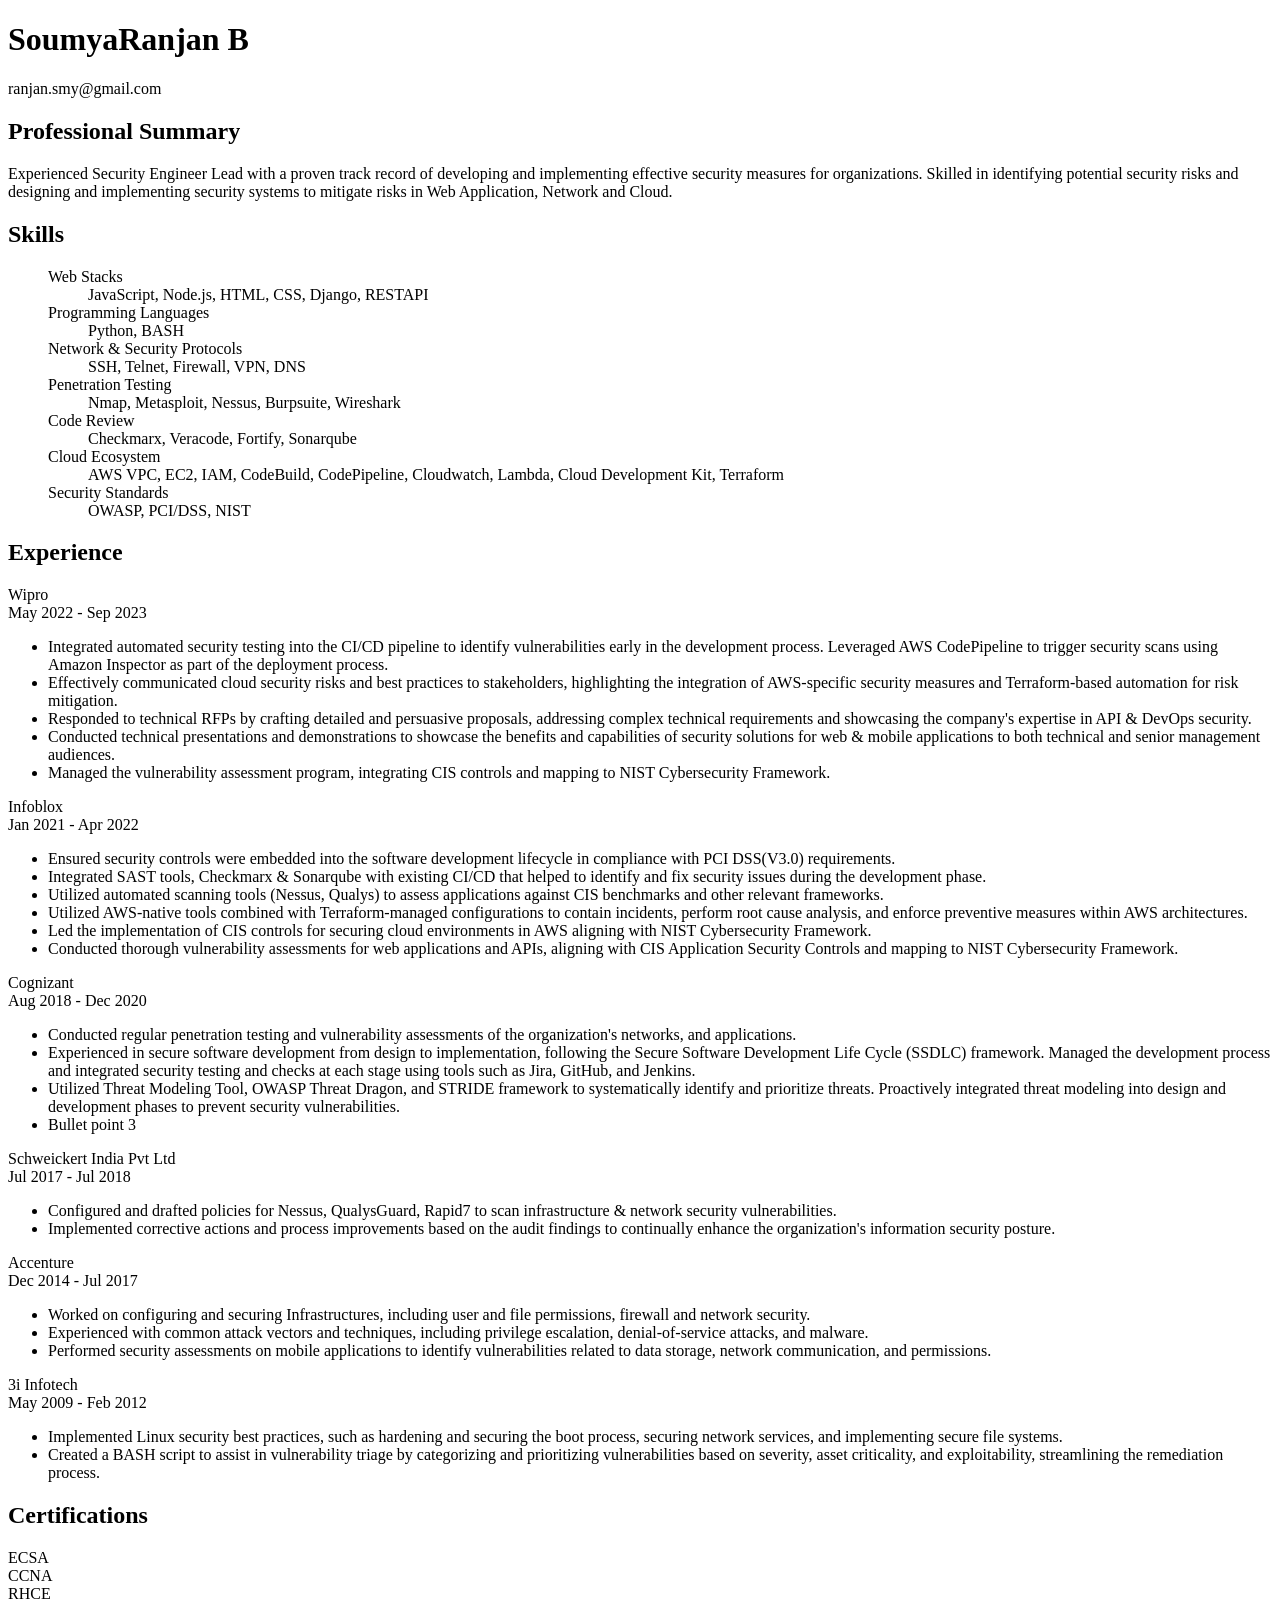
==== index.html @ 663c3d23 "Rename resume.html to index.html" ====
<!DOCTYPE html>
<html lang="en">
<head>
    <meta charset="UTF-8">
    <meta name="viewport" content="width=device-width, initial-scale=1.0">
    <link rel="stylesheet" href="style.css">
    <title>Resume SoumyaRanjanB</title>
</head>
<body>
    <header>
        <h1 class="center">SoumyaRanjan B</h1>
        <p class="center">ranjan.smy@gmail.com</p>
    </header>

    <section class="summary">
        <h2>Professional Summary</h2>
        <p>Experienced Security Engineer Lead with a proven track record of developing and implementing effective security measures for organizations. Skilled in identifying potential security risks and designing and implementing security systems to mitigate risks in Web Application, Network and Cloud.</p>
    </section>
        <section class="skills">
        <h2>Skills</h2>
        <ul>
        <!--<li>Skill 1</li>
            <li>Skill 2</li>
            <li>Skill 3</li> -->
            <dl>
            <dt>Web Stacks</dt>
            <dd>JavaScript, Node.js, HTML, CSS, Django, RESTAPI</dd>

            <dt>Programming Languages</dt>
            <dd>Python, BASH</dd>

            <dt>Network & Security Protocols</dt>
            <dd>SSH, Telnet, Firewall, VPN, DNS</dd>

            <dt>Penetration Testing</dt>
            <dd>Nmap, Metasploit, Nessus, Burpsuite, Wireshark</dd>

            <dt>Code Review</dt>
            <dd>Checkmarx, Veracode, Fortify, Sonarqube</dd>

            <dt>Cloud Ecosystem</dt>
            <dd>AWS VPC, EC2, IAM, CodeBuild, CodePipeline, Cloudwatch, Lambda, Cloud Development Kit, Terraform </dd>

            <dt>Security Standards</dt>
            <dd>OWASP, PCI/DSS, NIST</dd>
            <!-- Add more skills as needed -->
            </dl>
            <!-- Add more skills as needed -->
        </ul>
    </section>
    <section class="experience" id="experience">
        <h2>Experience</h2>
        <div class="experience-stack">
            <div class="job">
                <div class="company">Wipro</div>
                <div class="tenure">May 2022 - Sep 2023</div>
                <ul>
                    <li>Integrated automated security testing into the CI/CD pipeline to identify vulnerabilities early in the development process. Leveraged AWS CodePipeline to trigger security scans using Amazon Inspector as part of the deployment process.</li>
                    <li>Effectively communicated cloud security risks and best practices to stakeholders, highlighting the integration of AWS-specific security measures and Terraform-based automation for risk mitigation.</li>
                    <li>Responded to technical RFPs by crafting detailed and persuasive proposals, addressing complex technical requirements and showcasing the company's expertise in API & DevOps security.</li>
                    <li>Conducted technical presentations and demonstrations to showcase the benefits and capabilities of security solutions for web & mobile applications to both technical and senior management audiences.</li>
                    <li>Managed the vulnerability assessment program, integrating CIS controls and mapping to NIST Cybersecurity Framework.</li>
                </ul>
            </div>

            <div class="job">
                <div class="company">Infoblox</div>
                <div class="tenure">Jan 2021 - Apr 2022</div>
                <ul>
                    <li>Ensured security controls were embedded into the software development lifecycle in compliance with PCI DSS(V3.0) requirements.</li>
                    <li>Integrated SAST tools, Checkmarx & Sonarqube with existing CI/CD that helped to identify and fix security issues during the development phase.</li>
                    <li>Utilized automated scanning tools (Nessus, Qualys) to assess applications against CIS benchmarks and other relevant frameworks.</li>
                    <li>Utilized AWS-native tools combined with Terraform-managed configurations to contain incidents, perform root cause analysis, and enforce preventive measures within AWS architectures.</li>
                    <li>Led the implementation of CIS controls for securing cloud environments in AWS aligning with NIST Cybersecurity Framework.</li>
                    <li>Conducted thorough vulnerability assessments for web applications and APIs, aligning with CIS Application Security Controls and mapping to NIST Cybersecurity Framework.</li>
                </ul>
            </div>

            <div class="job">
                <div class="company">Cognizant</div>
                <div class="tenure">Aug 2018 - Dec 2020</div>
                <ul>
                    <li>Conducted regular penetration testing and vulnerability assessments of the organization's networks, and applications.</li>
                    <li>Experienced in secure software development from design to implementation, following the Secure Software Development Life Cycle (SSDLC) framework. Managed the development process and integrated security testing and checks at each stage using tools such as Jira, GitHub, and Jenkins.</li>
                    <li>Utilized Threat Modeling Tool, OWASP Threat Dragon, and STRIDE framework to systematically identify and prioritize threats. Proactively integrated threat modeling into design and development phases to prevent security vulnerabilities.</li>
                    <li>Bullet point 3</li>
                </ul>
            </div>
            <div class="job">
                <div class="company">Schweickert India Pvt Ltd</div>
                <div class="tenure">Jul 2017 - Jul 2018</div>
                <ul>
                    <li>Configured and drafted policies for Nessus, QualysGuard, Rapid7 to scan infrastructure & network security vulnerabilities.</li>
                    <li>Implemented corrective actions and process improvements based on the audit findings to continually enhance the organization's information security posture.</li>
                </ul>
            </div>
            <div class="job">
                <div class="company">Accenture</div>
                <div class="tenure">Dec 2014 - Jul 2017</div>
                <ul>
                    <li>Worked on configuring and securing Infrastructures, including user and file permissions, firewall and network security.</li>
                    <li>Experienced with common attack vectors and techniques, including privilege escalation, denial-of-service attacks, and malware.</li>
                    <li>Performed security assessments on mobile applications to identify vulnerabilities related to data storage, network communication, and permissions.</li>
                </ul>
            </div>
            <div class="job">
                <div class="company">3i Infotech</div>
                <div class="tenure">May 2009 - Feb 2012</div>
                <ul>
                    <li>Implemented Linux security best practices, such as hardening and securing the boot process, securing network services, and implementing secure file systems.</li>
                    <li>Created a BASH script to assist in vulnerability triage by categorizing and prioritizing vulnerabilities based on severity, asset criticality, and exploitability, streamlining the remediation process.</li>
                </ul>
            </div>
        </div>
    </section>
    <section class="certifications">
        <h2>Certifications</h2>
        <div class="certification">
            <div class="title">ECSA</div>
            <div class="title">CCNA</div>
            <div class="title">RHCE</div>
            <div class="title">CEH</div>
            <!-- <div class="issuer">EC- Council</div> -->
        </div>

        <div class="certification">
            
            <!-- <div class="issuer">Cisco</div> 
        </div>
        <div class="certification">
            <div class="title">RHCE</div>
            <div class="issuer">Redhat</div>
        </div>

        < Add more certification entries as needed -->
    </section>
    <script src="script.js"></script>
</body>
</html>
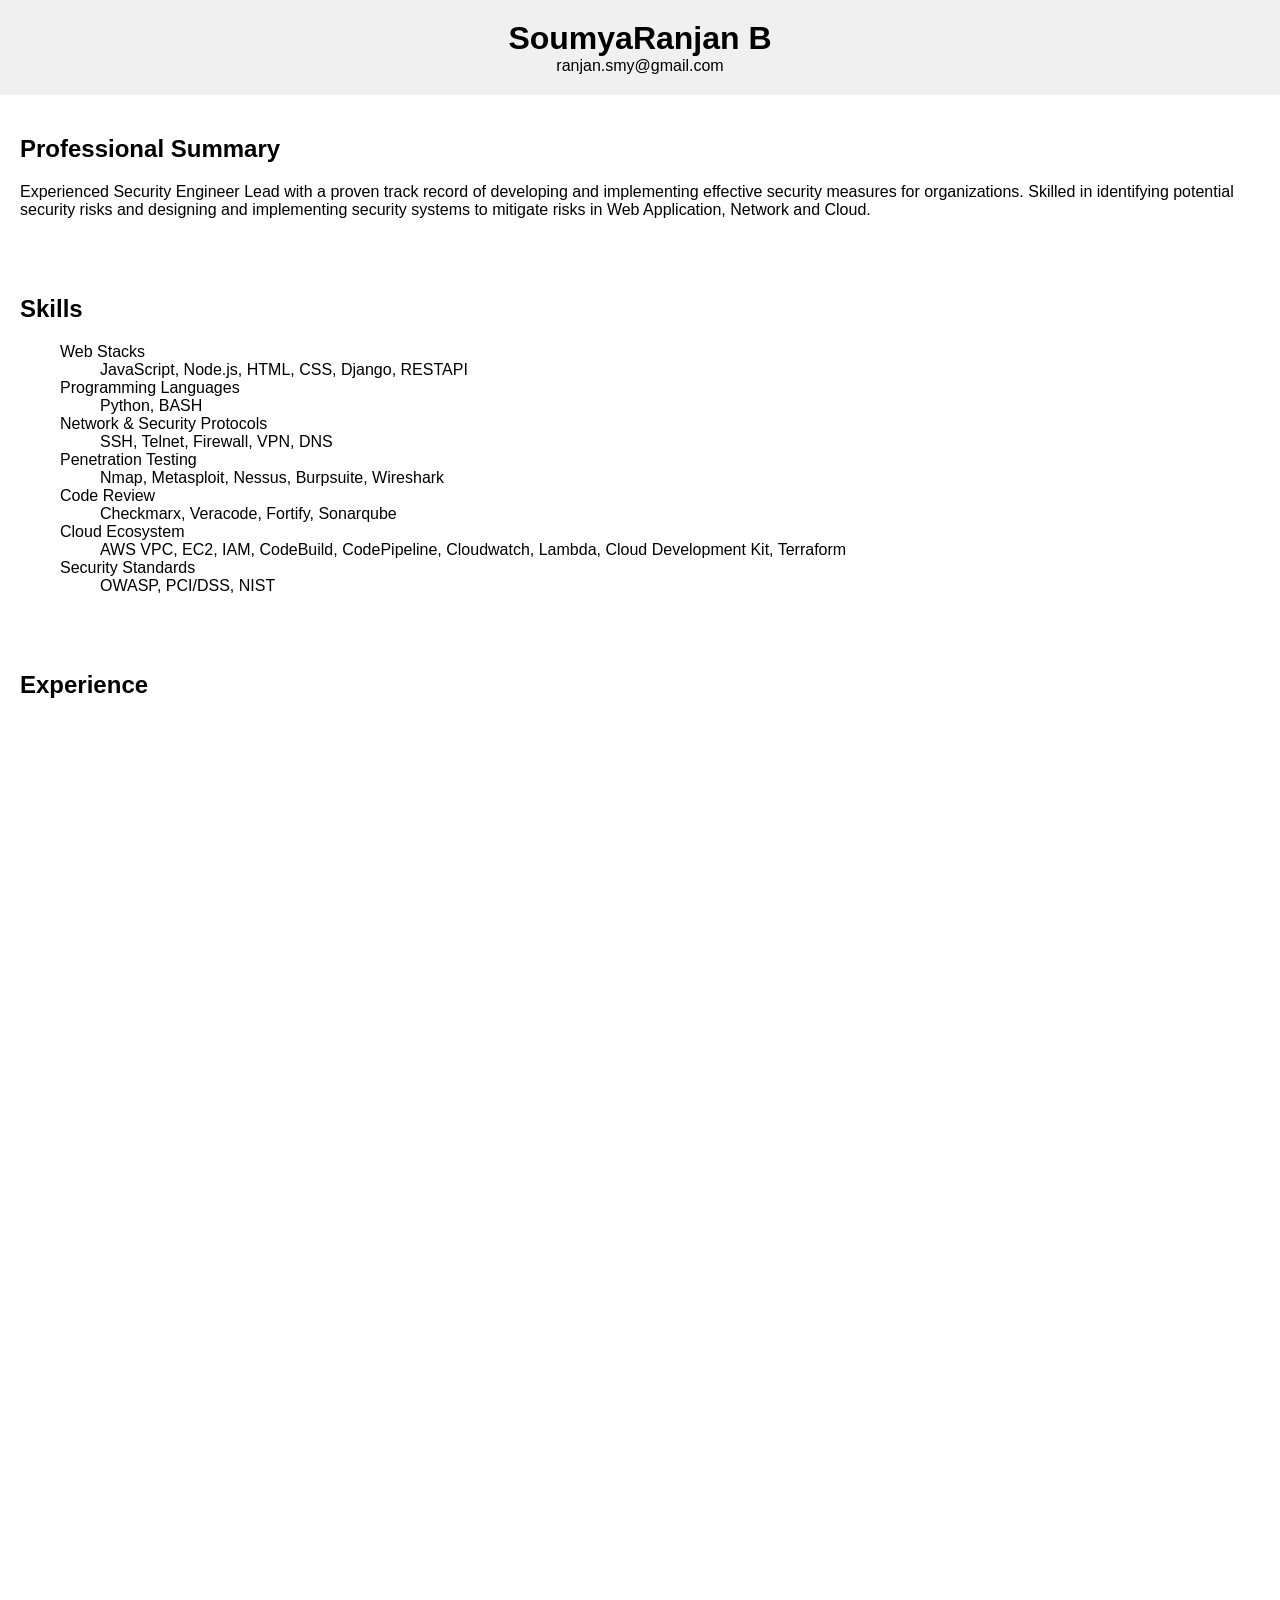
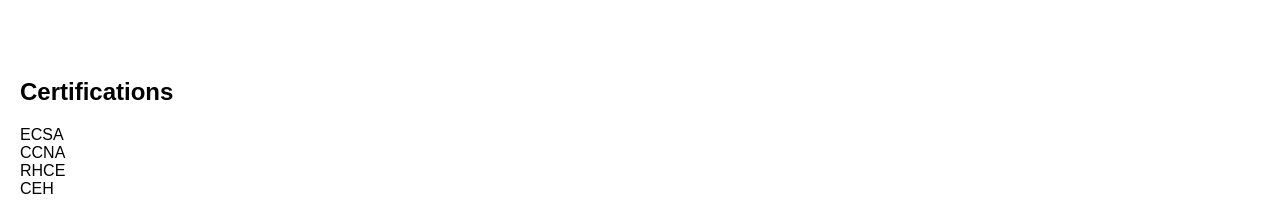
==== commit 694b81e0: "CSS updated" ====
--- a/index.html
+++ b/index.html
@@ -3,7 +3,7 @@
 <head>
     <meta charset="UTF-8">
     <meta name="viewport" content="width=device-width, initial-scale=1.0">
-    <link rel="stylesheet" href="style.css">
+    <link rel="stylesheet" href="./style.css">
     <title>Resume SoumyaRanjanB</title>
 </head>
 <body>
@@ -19,9 +19,6 @@
         <section class="skills">
         <h2>Skills</h2>
         <ul>
-        <!--<li>Skill 1</li>
-            <li>Skill 2</li>
-            <li>Skill 3</li> -->
             <dl>
             <dt>Web Stacks</dt>
             <dd>JavaScript, Node.js, HTML, CSS, Django, RESTAPI</dd>
@@ -43,9 +40,7 @@
 
             <dt>Security Standards</dt>
             <dd>OWASP, PCI/DSS, NIST</dd>
-            <!-- Add more skills as needed -->
             </dl>
-            <!-- Add more skills as needed -->
         </ul>
     </section>
     <section class="experience" id="experience">
--- a/style.css
+++ b/style.css
@@ -0,0 +1,90 @@
+body {
+    font-family: Arial, sans-serif;
+    margin: 0;
+    padding: 0;
+}
+
+header {
+    text-align: center;
+    background-color: #f0f0f0;
+    padding: 20px;
+}
+
+.center {
+    margin: 0;
+}
+
+.summary {
+    padding: 20px;
+}
+
+.experience {
+    padding: 20px;
+}body {
+    font-family: Arial, sans-serif;
+    margin: 0;
+    padding: 0;
+}
+
+header {
+    text-align: center;
+    background-color: #f0f0f0;
+    padding: 20px;
+}
+
+.center {
+    margin: 0;
+}
+
+.summary {
+    padding: 20px;
+}
+
+.skills {
+    padding: 20px;
+}
+.experience {
+    padding: 20px;
+}
+
+.experience-stack {
+    overflow: hidden;
+}
+
+.certifications {
+    padding: 20px;
+}
+.job {
+    margin-bottom: 20px;
+    opacity: 0;
+    transform: translateY(20px);
+    transition: opacity 0.5s ease, transform 0.5s ease;
+}
+
+.company {
+    font-weight: bold;
+}
+
+.tenure {
+    float: right;
+}
+
+
+.experience-stack {
+    overflow: hidden;
+}
+
+.job {
+    margin-bottom: 20px;
+    opacity: 0;
+    transform: translateY(20px);
+    transition: opacity 0.5s ease, transform 0.5s ease;
+}
+
+.company {
+    font-weight: bold;
+}
+
+.tenure {
+    float: right;
+}
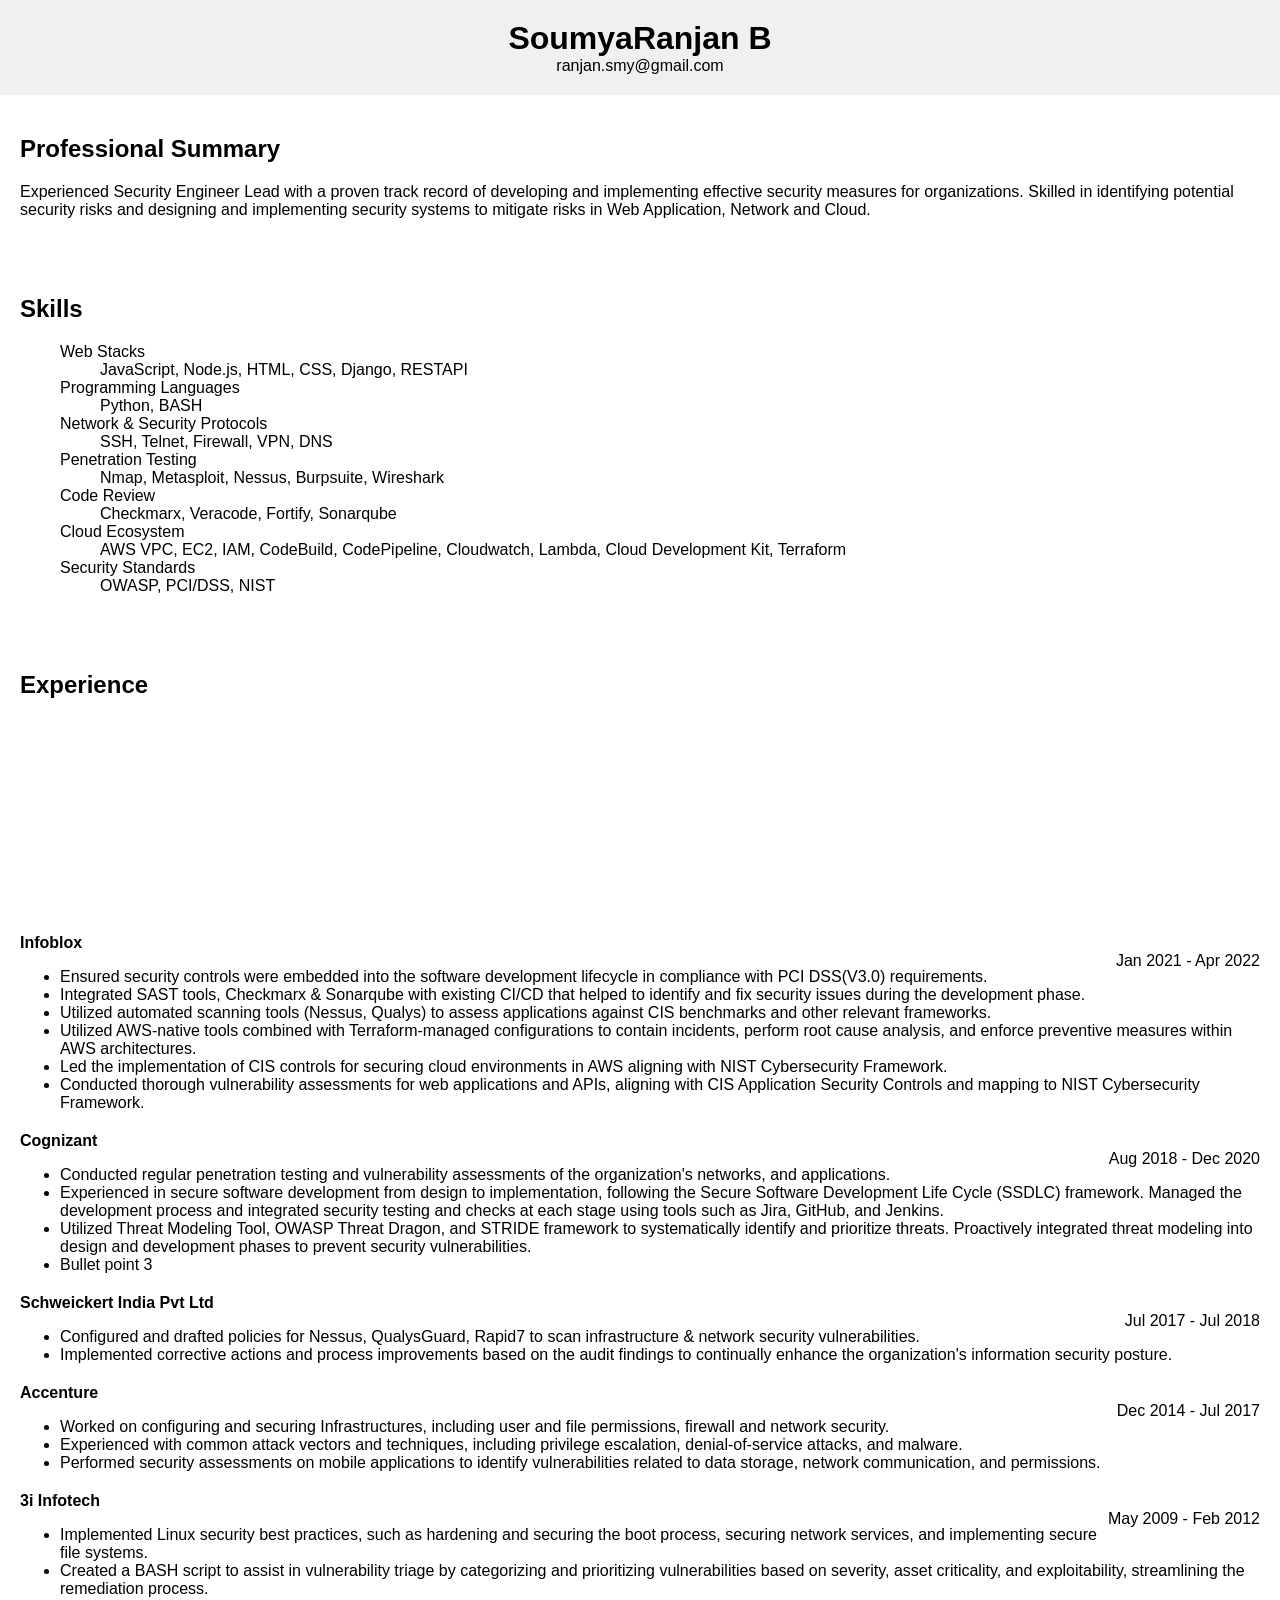
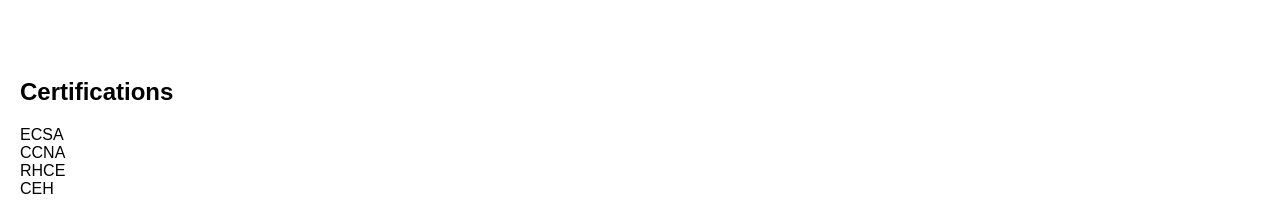
==== commit 2a9e14c2: "Update index.html" ====
--- a/index.html
+++ b/index.html
@@ -115,19 +115,9 @@
             <div class="title">CCNA</div>
             <div class="title">RHCE</div>
             <div class="title">CEH</div>
-            <!-- <div class="issuer">EC- Council</div> -->
         </div>
 
         <div class="certification">
-            
-            <!-- <div class="issuer">Cisco</div> 
-        </div>
-        <div class="certification">
-            <div class="title">RHCE</div>
-            <div class="issuer">Redhat</div>
-        </div>
-
-        < Add more certification entries as needed -->
     </section>
     <script src="script.js"></script>
 </body>
--- a/style.css
+++ b/style.css
@@ -20,7 +20,9 @@
 
 .experience {
     padding: 20px;
-}body {
+}
+
+body {
     font-family: Arial, sans-serif;
     margin: 0;
     padding: 0;
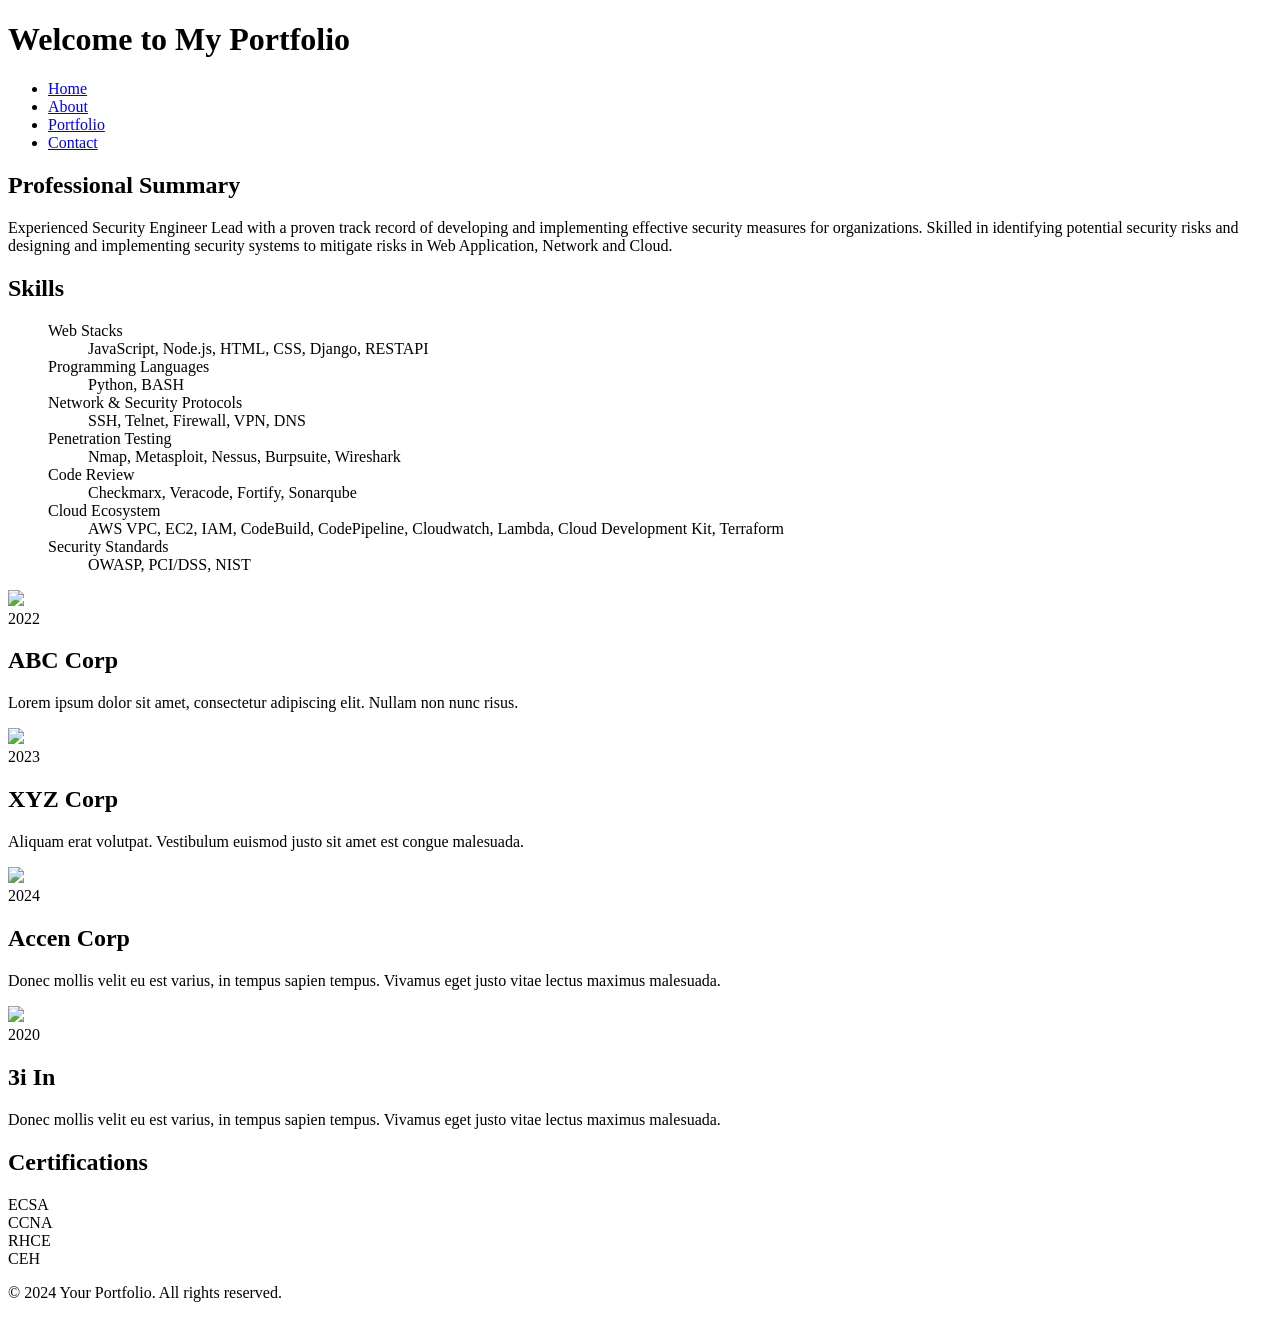
==== commit 1c8e517b: "Update index.html" ====
--- a/index.html
+++ b/index.html
@@ -3,15 +3,21 @@
 <head>
     <meta charset="UTF-8">
     <meta name="viewport" content="width=device-width, initial-scale=1.0">
-    <link rel="stylesheet" href="./style.css">
-    <title>Resume SoumyaRanjanB</title>
+    <title>Portfolio Timeline</title>
+    <link rel="stylesheet" href="styles.css">
 </head>
 <body>
     <header>
-        <h1 class="center">SoumyaRanjan B</h1>
-        <p class="center">ranjan.smy@gmail.com</p>
+        <h1>Welcome to My Portfolio</h1>
+        <nav>
+            <ul>
+                <li><a href="#">Home</a></li>
+                <li><a href="#">About</a></li>
+                <li><a href="#">Portfolio</a></li>
+                <li><a href="#">Contact</a></li>
+            </ul>
+        </nav>
     </header>
-
     <section class="summary">
         <h2>Professional Summary</h2>
         <p>Experienced Security Engineer Lead with a proven track record of developing and implementing effective security measures for organizations. Skilled in identifying potential security risks and designing and implementing security systems to mitigate risks in Web Application, Network and Cloud.</p>
@@ -43,82 +49,46 @@
             </dl>
         </ul>
     </section>
-    <section class="experience" id="experience">
-        <h2>Experience</h2>
-        <div class="experience-stack">
-            <div class="job">
-                <div class="company">Wipro</div>
-                <div class="tenure">May 2022 - Sep 2023</div>
-                <ul>
-                    <li>Integrated automated security testing into the CI/CD pipeline to identify vulnerabilities early in the development process. Leveraged AWS CodePipeline to trigger security scans using Amazon Inspector as part of the deployment process.</li>
-                    <li>Effectively communicated cloud security risks and best practices to stakeholders, highlighting the integration of AWS-specific security measures and Terraform-based automation for risk mitigation.</li>
-                    <li>Responded to technical RFPs by crafting detailed and persuasive proposals, addressing complex technical requirements and showcasing the company's expertise in API & DevOps security.</li>
-                    <li>Conducted technical presentations and demonstrations to showcase the benefits and capabilities of security solutions for web & mobile applications to both technical and senior management audiences.</li>
-                    <li>Managed the vulnerability assessment program, integrating CIS controls and mapping to NIST Cybersecurity Framework.</li>
-                </ul>
-            </div>
+<div class="timeline">
+    <div class="container left-container">
+        <img src="iamges/wipro.png">
+        <div class="text-box">2022</div>
+        <h2>ABC Corp</h2>
+        <p>Lorem ipsum dolor sit amet, consectetur adipiscing elit. Nullam non nunc risus.</p>
+    </div>
+    <div class="container right-container">
+        <img src="iamges/infoblox.png">
+        <div class="text-box">2023</div>
+        <h2>XYZ Corp</h2>
+        <p>Aliquam erat volutpat. Vestibulum euismod justo sit amet est congue malesuada.</p>
+    </div>
+    <div class="container left-container">
+        <img src="iamges/cognizant.png">
+        <div class="text-box">2024</div>
+        <h2>Accen Corp</h2>
+        <p>Donec mollis velit eu est varius, in tempus sapien tempus. Vivamus eget justo vitae lectus maximus malesuada.</p>
+    </div>
+    <div class="container right-container">
+        <img src="iamges/accenture.png">
+        <div class="text-box">2020</div>
+        <h2>3i In</h2>
+        <p>Donec mollis velit eu est varius, in tempus sapien tempus. Vivamus eget justo vitae lectus maximus malesuada.</p>
+    </div>
+</div>
 
-            <div class="job">
-                <div class="company">Infoblox</div>
-                <div class="tenure">Jan 2021 - Apr 2022</div>
-                <ul>
-                    <li>Ensured security controls were embedded into the software development lifecycle in compliance with PCI DSS(V3.0) requirements.</li>
-                    <li>Integrated SAST tools, Checkmarx & Sonarqube with existing CI/CD that helped to identify and fix security issues during the development phase.</li>
-                    <li>Utilized automated scanning tools (Nessus, Qualys) to assess applications against CIS benchmarks and other relevant frameworks.</li>
-                    <li>Utilized AWS-native tools combined with Terraform-managed configurations to contain incidents, perform root cause analysis, and enforce preventive measures within AWS architectures.</li>
-                    <li>Led the implementation of CIS controls for securing cloud environments in AWS aligning with NIST Cybersecurity Framework.</li>
-                    <li>Conducted thorough vulnerability assessments for web applications and APIs, aligning with CIS Application Security Controls and mapping to NIST Cybersecurity Framework.</li>
-                </ul>
-            </div>
+<section class="certifications">
+    <h2>Certifications</h2>
+    <div class="certification">
+        <div class="title">ECSA</div>
+        <div class="title">CCNA</div>
+        <div class="title">RHCE</div>
+        <div class="title">CEH</div>
+    </div>
 
-            <div class="job">
-                <div class="company">Cognizant</div>
-                <div class="tenure">Aug 2018 - Dec 2020</div>
-                <ul>
-                    <li>Conducted regular penetration testing and vulnerability assessments of the organization's networks, and applications.</li>
-                    <li>Experienced in secure software development from design to implementation, following the Secure Software Development Life Cycle (SSDLC) framework. Managed the development process and integrated security testing and checks at each stage using tools such as Jira, GitHub, and Jenkins.</li>
-                    <li>Utilized Threat Modeling Tool, OWASP Threat Dragon, and STRIDE framework to systematically identify and prioritize threats. Proactively integrated threat modeling into design and development phases to prevent security vulnerabilities.</li>
-                    <li>Bullet point 3</li>
-                </ul>
-            </div>
-            <div class="job">
-                <div class="company">Schweickert India Pvt Ltd</div>
-                <div class="tenure">Jul 2017 - Jul 2018</div>
-                <ul>
-                    <li>Configured and drafted policies for Nessus, QualysGuard, Rapid7 to scan infrastructure & network security vulnerabilities.</li>
-                    <li>Implemented corrective actions and process improvements based on the audit findings to continually enhance the organization's information security posture.</li>
-                </ul>
-            </div>
-            <div class="job">
-                <div class="company">Accenture</div>
-                <div class="tenure">Dec 2014 - Jul 2017</div>
-                <ul>
-                    <li>Worked on configuring and securing Infrastructures, including user and file permissions, firewall and network security.</li>
-                    <li>Experienced with common attack vectors and techniques, including privilege escalation, denial-of-service attacks, and malware.</li>
-                    <li>Performed security assessments on mobile applications to identify vulnerabilities related to data storage, network communication, and permissions.</li>
-                </ul>
-            </div>
-            <div class="job">
-                <div class="company">3i Infotech</div>
-                <div class="tenure">May 2009 - Feb 2012</div>
-                <ul>
-                    <li>Implemented Linux security best practices, such as hardening and securing the boot process, securing network services, and implementing secure file systems.</li>
-                    <li>Created a BASH script to assist in vulnerability triage by categorizing and prioritizing vulnerabilities based on severity, asset criticality, and exploitability, streamlining the remediation process.</li>
-                </ul>
-            </div>
-        </div>
-    </section>
-    <section class="certifications">
-        <h2>Certifications</h2>
-        <div class="certification">
-            <div class="title">ECSA</div>
-            <div class="title">CCNA</div>
-            <div class="title">RHCE</div>
-            <div class="title">CEH</div>
-        </div>
-
-        <div class="certification">
-    </section>
-    <script src="script.js"></script>
+    <div class="certification">
+</section>
+<footer>
+    <p>&copy; 2024 Your Portfolio. All rights reserved.</p>
+</footer>
 </body>
 </html>
